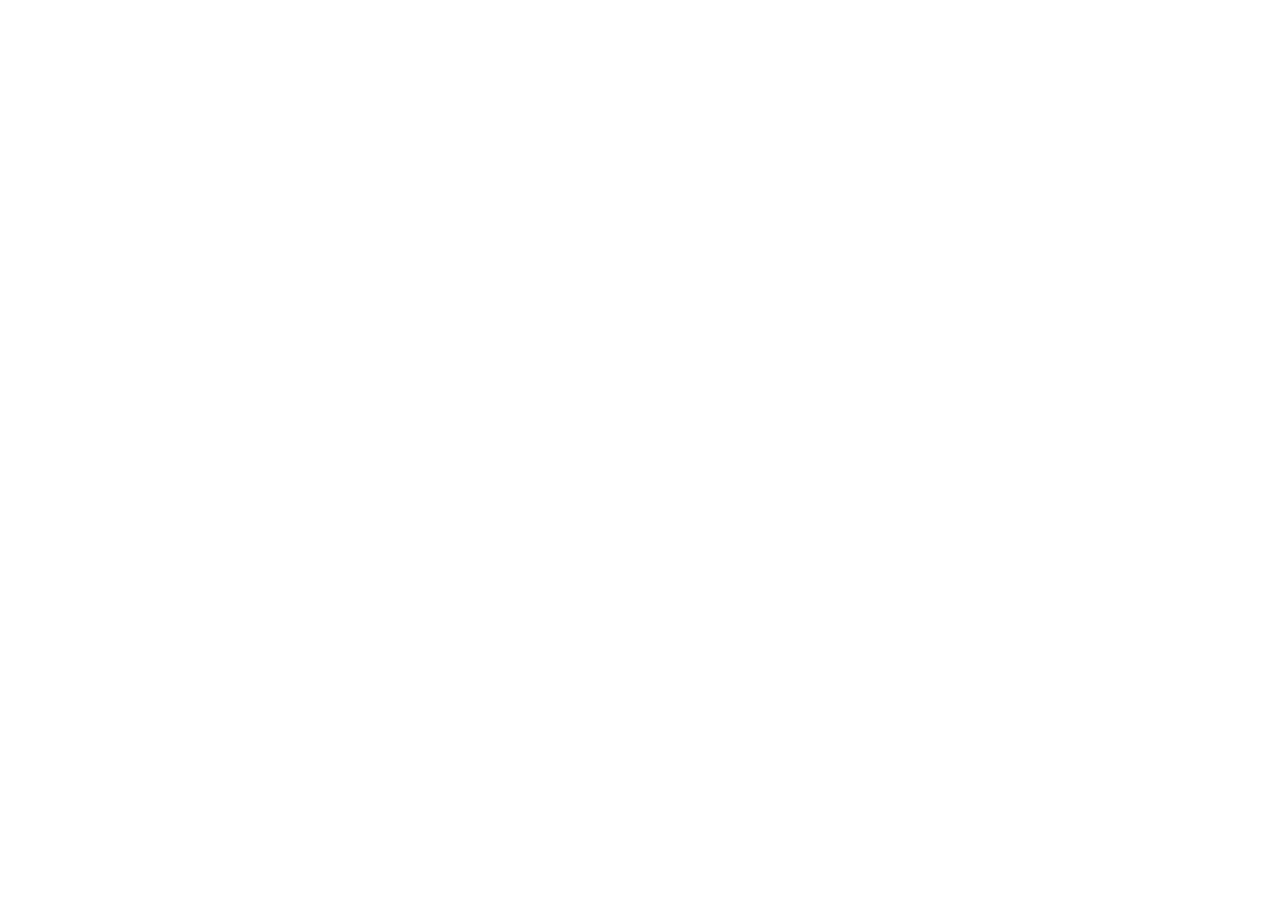
==== index.html @ b23fe276 "Updates" ====
<!doctype html><html lang="en"><head><meta charset="utf-8"/><link rel="icon" href="/P11/favicon.ico"/><meta name="viewport" content="width=device-width,initial-scale=1"/><meta name="theme-color" content="#000000"/><meta name="description" content="Web site created using create-react-app"/><link rel="apple-touch-icon" href="/P11/logo192.png"/><link rel="manifest" href="/P11/manifest.json"/><title>Kasa</title><script defer="defer" src="/P11/static/js/main.ce97abd4.js"></script><link href="/P11/static/css/main.058d9db1.css" rel="stylesheet"></head><body><noscript>You need to enable JavaScript to run this app.</noscript><div id="root"></div></body></html>
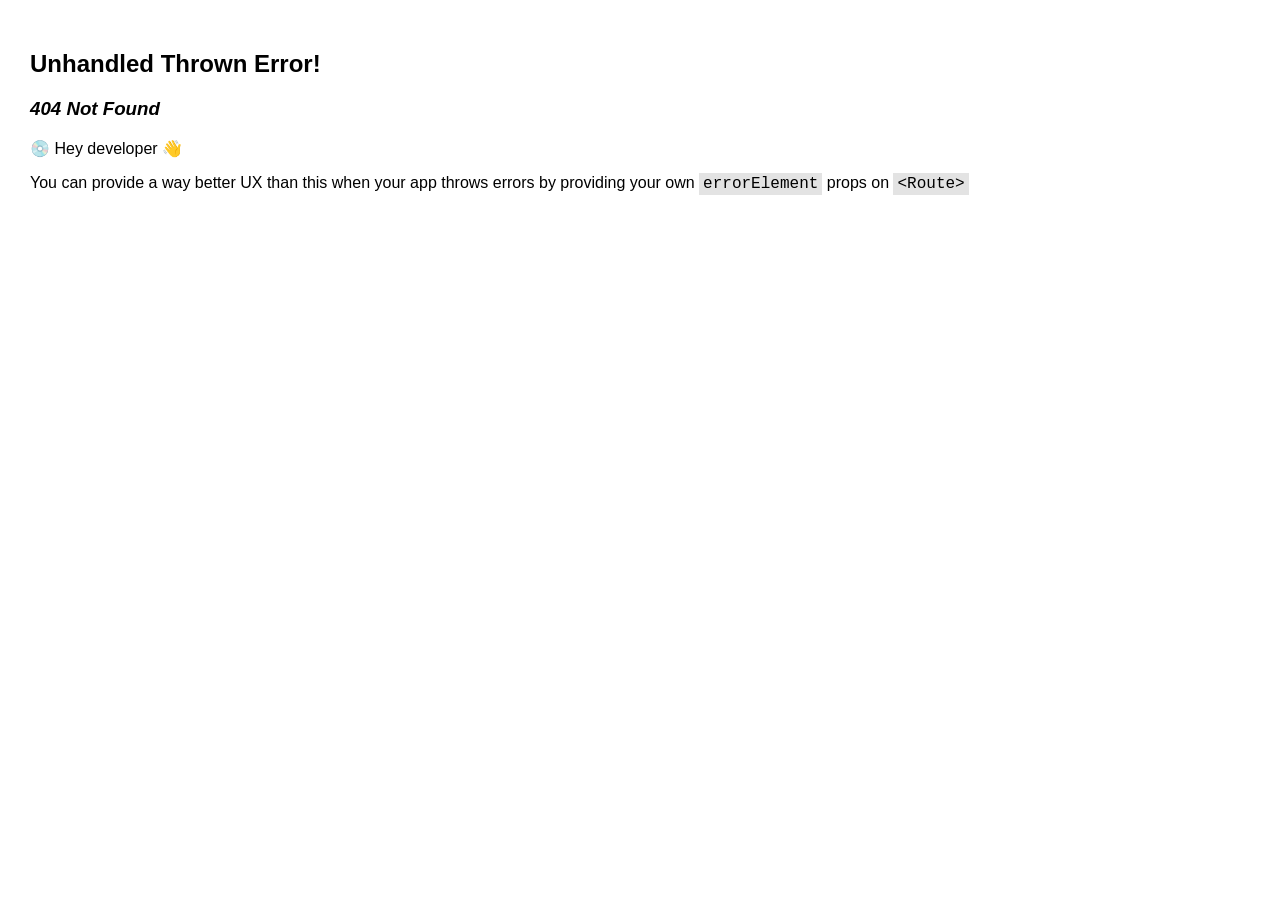
==== commit 9815fd4a: "Updates" ====
--- a/index.html
+++ b/index.html
@@ -1 +1 @@
-<!doctype html><html lang="en"><head><meta charset="utf-8"/><link rel="icon" href="/P11/favicon.ico"/><meta name="viewport" content="width=device-width,initial-scale=1"/><meta name="theme-color" content="#000000"/><meta name="description" content="Web site created using create-react-app"/><link rel="apple-touch-icon" href="/P11/logo192.png"/><link rel="manifest" href="/P11/manifest.json"/><title>Kasa</title><script defer="defer" src="/P11/static/js/main.ce97abd4.js"></script><link href="/P11/static/css/main.058d9db1.css" rel="stylesheet"></head><body><noscript>You need to enable JavaScript to run this app.</noscript><div id="root"></div></body></html>+<!doctype html><html lang="en"><head><meta charset="utf-8"/><link rel="icon" href="/favicon.ico"/><meta name="viewport" content="width=device-width,initial-scale=1"/><meta name="theme-color" content="#000000"/><meta name="description" content="Web site created using create-react-app"/><link rel="apple-touch-icon" href="/logo192.png"/><link rel="manifest" href="/manifest.json"/><title>Kasa</title><script defer="defer" src="/static/js/main.041f0c5a.js"></script><link href="/static/css/main.058d9db1.css" rel="stylesheet"></head><body><noscript>You need to enable JavaScript to run this app.</noscript><div id="root"></div></body></html>
--- a/static/css/main.058d9db1.css
+++ b/static/css/main.058d9db1.css
@@ -0,0 +1,2 @@
+@import url(https://fonts.googleapis.com/css2?family=Montserrat:wght@500&display=swap);body{-webkit-font-smoothing:antialiased;-moz-osx-font-smoothing:grayscale;box-sizing:border-box;font-family:Montserrat,sans-serif}code{font-family:source-code-pro,Menlo,Monaco,Consolas,Courier New,monospace}@media (max-width:768px){body{margin:0;padding:20px;width:100vw}nav img{border-radius:10px;height:45px}nav>div{width:140px}nav>div>a{font-size:12px;text-transform:uppercase}.thumb{height:255px}}@media (min-width:768px){body{margin:0 auto;padding:30px;width:100%}nav img{height:68px}nav>div{width:320px}nav>div>a{font-size:24px;width:150px}.logements{grid-gap:30px;grid-template-columns:1fr 1fr;margin-top:30px;padding:30px}.header-img{margin-top:60px}.thumb{height:255px}}@media (min-width:1440px){body{margin:0 auto;padding:40px 100px;width:1440px}nav img{height:68px}nav>div>a{font-size:24px}.logements{grid-gap:60px;grid-template-columns:repeat(3,1fr);margin-top:43px;padding:56px 50px}.header-img{margin-top:60px}.header-img>p{padding:0 30px}.thumb{height:340px}}@media (min-width:320px) and (max-width:425px){nav>div{width:140px}.header-img>p{padding:0 78px 0 30px}}@media (max-width:320px){nav>div{width:130px}.header-img>p{padding:0 30px}.thumb{height:255px}}@media (max-width:425px){.logements{grid-gap:20px;background-color:#fff;grid-template-columns:1fr;margin-top:20px;padding:0}.header-img{font-size:24px;margin-top:15px}.right-data .owner img{border-radius:16px;width:32px}.collapse{margin:20px 0}}@media (min-width:425px){.logements{background-color:#f6f6f6}.right-data .owner img{border-radius:32px;width:64px}.collapse{margin:31px 7.5%}}@media (min-width:425px) and (max-width:768px){.logements{grid-gap:30px;grid-template-columns:1fr;margin-top:30px;padding:30px}.header-img{font-size:32px;margin-top:30px;padding:0 30px}}@media (max-width:768px){.header-img,.header-img>img{border-radius:10px;height:111px}.collapse h2{font-size:13px;font-weight:500}.error404 h2{font-size:18px}.error404 a{font-size:14px}.collapse>div:last-child{border-radius:5px;font-size:12px;font-weight:400;line-height:18px;padding:15px}.collapse>div:first-child{border-radius:5px;height:30px}.collapse img{padding:10px;width:15px}.owner div{line-height:16px}}@media (min-width:768px){.header-img{font-size:48px}.header-img,.header-img>img{border-radius:25px;height:223px}.collapse h2{font-size:18px;font-weight:500}.error404 h2{font-size:36px}.error404 a{font-size:18px}.collapse>div:last-child{border-radius:10px;font-size:18px;font-weight:400;line-height:25px;padding:30px 20px}.collapse>div:first-child{border-radius:10px;height:52px}.collapse img{padding:10px;width:26px}.owner div{line-height:16px}}@media (min-width:830px){.header-img:after{color:#fff;content:"Chez vous, partout et ailleurs";z-index:10}}@media (max-width:830px){.header-img:before{color:#fff;content:"Chez vous,\00a0\00a0\00a0\00a0\00a0\00a0\00a0\00a0\00a0\00a0\00a0\00a0\00a0\00a0";z-index:10}.header-img:after{color:#fff;content:"partout et ailleurs";z-index:10}}@media (min-width:1024px){.global-description,.right-data{display:flex;justify-content:space-between}.right-data{align-items:flex-end;flex-direction:column;min-width:200px}.right-data .owner{margin-top:25px}}@media (max-width:425px){.right-data{margin-top:10px}}@media (min-width:425px) and (max-width:1024px){.right-data{margin-top:20px}}@media (min-width:1024px){.right-data{margin-top:0}}@media (max-width:1024px){.global-description{align-items:flex-start;display:flex;flex-direction:column}.right-data{align-items:center;display:flex;flex-direction:row-reverse;justify-content:space-between;min-width:200px;width:100%}}@media (min-width:768px){.chevron-left,.chevron-right{height:80px}.chevron-left{left:24px}.chevron-right{right:24px}.gallery{height:415px;margin-top:60px}.gallery,.gallery .photo{border-radius:25px}.footer p{font-size:24px;margin:40px 0 20px}}@media (max-width:768px){.chevron-left,.chevron-right{height:20px}.chevron-left{left:8px}.chevron-right{right:8px}.gallery{height:255px;margin-top:30px}.gallery,.gallery .photo{border-radius:10px}.footer p{font-size:12px;margin:30px 0 20px}}@media (min-width:768px){.precisions{display:flex;gap:5.3%;margin-bottom:24px;margin-top:24px}.precisions .collapse{margin:0;width:94.7%}.global-description h1{font-size:36px}.global-description h2{font-size:18px}.global-description h2>div{line-height:25px}.tag{border-radius:10px;font-size:14px;height:25px;padding:0 40px}.star{margin-left:10px;width:30px}.collapse .equipments li{line-height:25px;margin:0}.compteur{bottom:20px;font-size:18px}}@media (max-width:768px){.precisions{display:flex;flex-direction:column;gap:20px;margin-bottom:20px;margin-top:15px}.precisions .collapse{margin:0;width:100%}.global-description h1{font-size:18px}.global-description h2{font-size:12px}.global-description h2>div{line-height:15px}.tag{border-radius:5px;font-size:10px;height:18px;padding:0 30px}.star{margin-left:5px;width:15px}.collapse .equipments li{line-height:18px;margin:0}.compteur{bottom:10px;font-size:15px}}nav{align-items:center}nav,nav>div{display:flex;justify-content:space-between}nav>div{margin-top:10px}nav>div>a{color:#ff6060;font-weight:500;text-align:right;text-decoration:none}nav>div>a.active{text-decoration:underline}.header-img{align-items:center;display:flex;flex-direction:column;justify-content:center;position:relative}.header-img>img{-webkit-filter:brightness(.7);filter:brightness(.7);object-fit:cover;position:absolute;top:0;width:100%}.header-img>p{color:#fff;font-weight:500;margin:0;position:relative}.footer{align-items:center;background-color:#000;color:#fff;display:flex;flex-direction:column;height:209px;width:100%}.footer img{margin-top:66px;width:122px}.thumb{position:relative;width:100%}.thumb>img{border-radius:10px;height:100%;object-fit:cover;width:100%}.thumb-title{background-color:#33333399;border-radius:0 0 10px 10px;bottom:0;position:absolute;width:100%}.thumb-title h2{color:#fff;font-size:18px;font-weight:300;margin:0;padding:20px}.logements{border-radius:25px;display:grid}.collapse{flex-direction:column}.collapse>div:first-child{align-items:center;background-color:#ff6060;cursor:pointer;display:flex;justify-content:space-between}.collapse h2{color:#fff;margin:0;padding-left:20px}.collapse>div:last-child{background-color:#f6f6f6;color:#ff6060}.collapse.expanded>div:last-child{display:block}.collapse.collapsed>div:last-child{display:none}.error404{height:100%}.error404 *{text-align:center}.error404 h1{color:#ff6060;font-size:20vw;margin-bottom:10px;margin-top:15vh}.error404 h2{color:#ff6060;font-weight:400;margin:20px 0 0}.error404 a{color:#ff6060;text-decoration:underline}.error404 p{margin-bottom:20px;margin-top:17vh}.global-description h1{margin-bottom:10px}.global-description h1,.global-description h2{color:#ff6060;font-weight:500}.tags{display:flex;flex-wrap:wrap;margin-top:20px;row-gap:5px}.tag{margin-right:10px}.right-data .owner{align-items:center;display:flex}.right-data .owner h2{align-items:flex-end;display:flex;flex-direction:column;margin-right:10px;max-width:100px}.collapse .equipments{list-style-type:none;margin:0;padding:0}.tag{align-items:center;background-color:#ff6060;color:#fff;display:flex;justify-content:center;width:-webkit-fit-content;width:-moz-fit-content;width:fit-content}.gallery{position:relative;width:100%}.gallery .chevrons{align-items:center;display:flex;height:100%;position:relative;top:0;z-index:1}.gallery .chevron-left,.gallery .chevron-right{cursor:pointer;position:absolute}.gallery .photo{height:100%;object-fit:cover;top:0}.compteur,.gallery .photo{position:absolute;width:100%}.compteur{color:#fff;font-weight:500;text-align:center}
+/*# sourceMappingURL=main.058d9db1.css.map*/
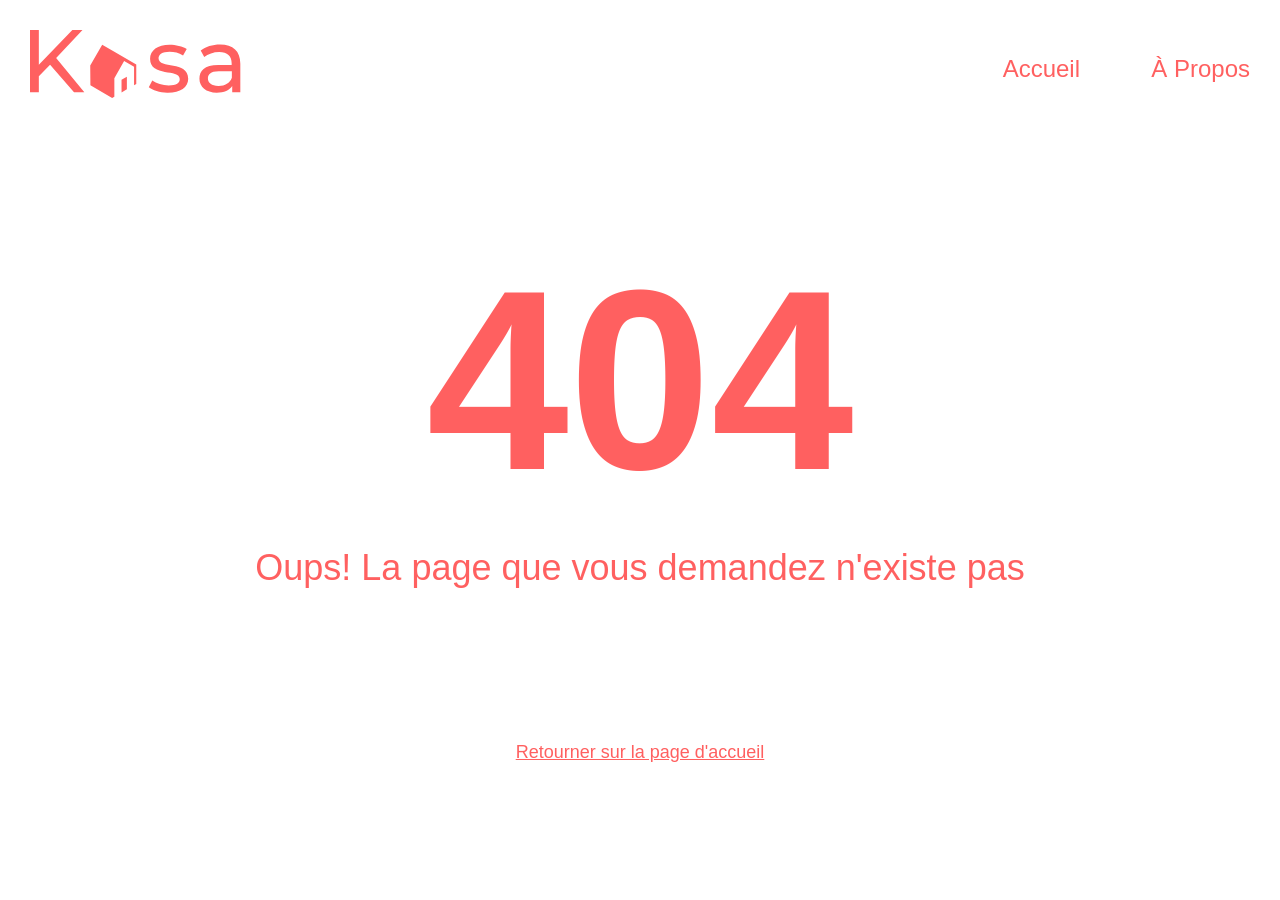
==== commit 7e3ea36a: "Updates" ====
--- a/index.html
+++ b/index.html
@@ -1 +1 @@
-<!doctype html><html lang="en"><head><meta charset="utf-8"/><link rel="icon" href="/favicon.ico"/><meta name="viewport" content="width=device-width,initial-scale=1"/><meta name="theme-color" content="#000000"/><meta name="description" content="Web site created using create-react-app"/><link rel="apple-touch-icon" href="/logo192.png"/><link rel="manifest" href="/manifest.json"/><title>Kasa</title><script defer="defer" src="/static/js/main.041f0c5a.js"></script><link href="/static/css/main.058d9db1.css" rel="stylesheet"></head><body><noscript>You need to enable JavaScript to run this app.</noscript><div id="root"></div></body></html>+<!doctype html><html lang="en"><head><meta charset="utf-8"/><link rel="icon" href="/favicon.ico"/><meta name="viewport" content="width=device-width,initial-scale=1"/><meta name="theme-color" content="#000000"/><meta name="description" content="Web site created using create-react-app"/><link rel="apple-touch-icon" href="/logo192.png"/><link rel="manifest" href="/manifest.json"/><title>Kasa</title><script defer="defer" src="/static/js/main.c3d41a2f.js"></script><link href="/static/css/main.058d9db1.css" rel="stylesheet"></head><body><noscript>You need to enable JavaScript to run this app.</noscript><div id="root"></div></body></html>
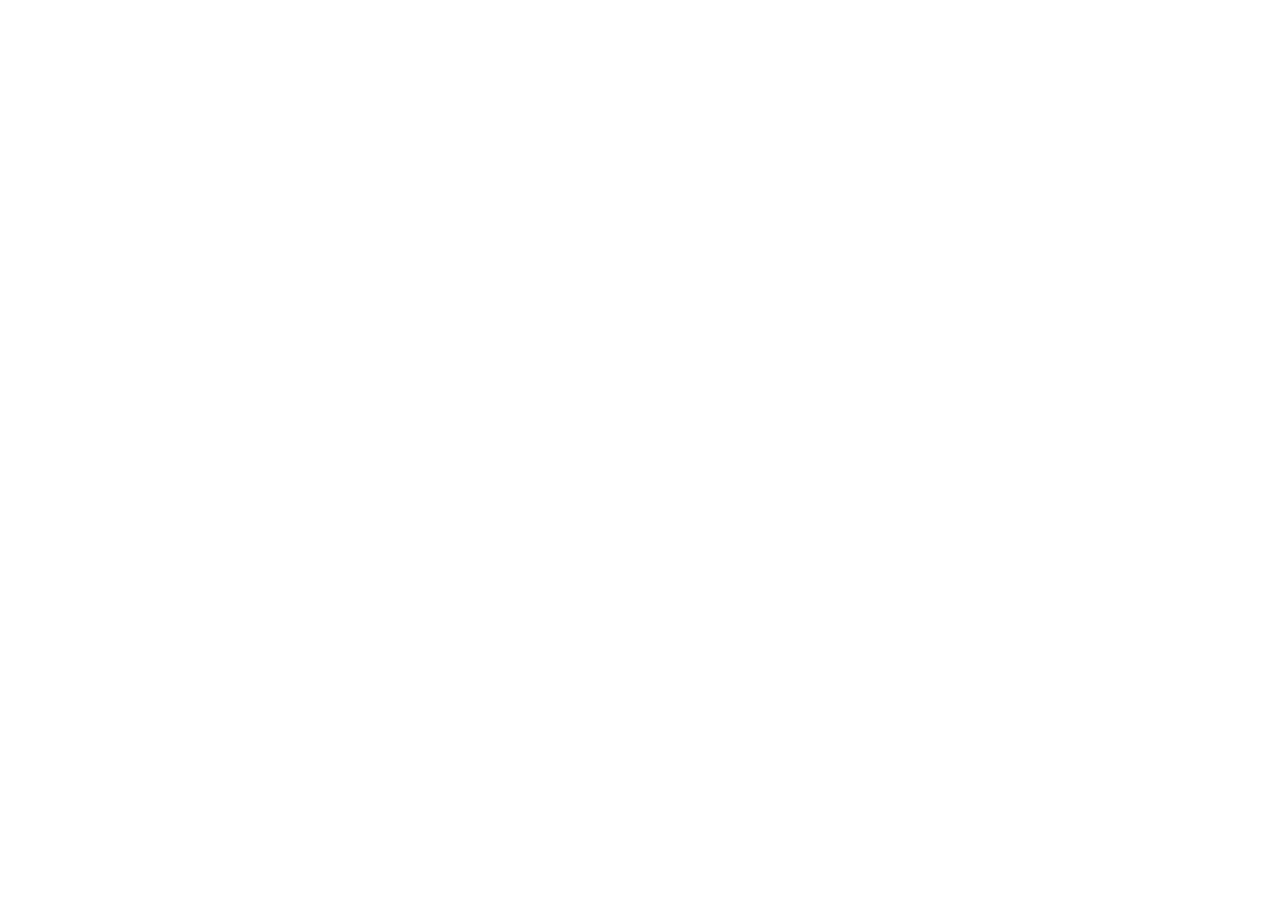
==== commit e9d10985: "Updates" ====
--- a/index.html
+++ b/index.html
@@ -1 +1 @@
-<!doctype html><html lang="en"><head><meta charset="utf-8"/><link rel="icon" href="/favicon.ico"/><meta name="viewport" content="width=device-width,initial-scale=1"/><meta name="theme-color" content="#000000"/><meta name="description" content="Web site created using create-react-app"/><link rel="apple-touch-icon" href="/logo192.png"/><link rel="manifest" href="/manifest.json"/><title>Kasa</title><script defer="defer" src="/static/js/main.c3d41a2f.js"></script><link href="/static/css/main.058d9db1.css" rel="stylesheet"></head><body><noscript>You need to enable JavaScript to run this app.</noscript><div id="root"></div></body></html>+<!doctype html><html lang="en"><head><meta charset="utf-8"/><link rel="icon" href="/P11/fav.png"/><meta name="viewport" content="width=device-width,initial-scale=1"/><meta name="theme-color" content="#000000"/><meta name="description" content="Web site created using create-react-app"/><title>Kasa</title><script defer="defer" src="/P11/static/js/main.0c14a5e7.js"></script><link href="/P11/static/css/main.dc0360bd.css" rel="stylesheet"></head><body><noscript>You need to enable JavaScript to run this app.</noscript><div id="root"></div></body></html>
